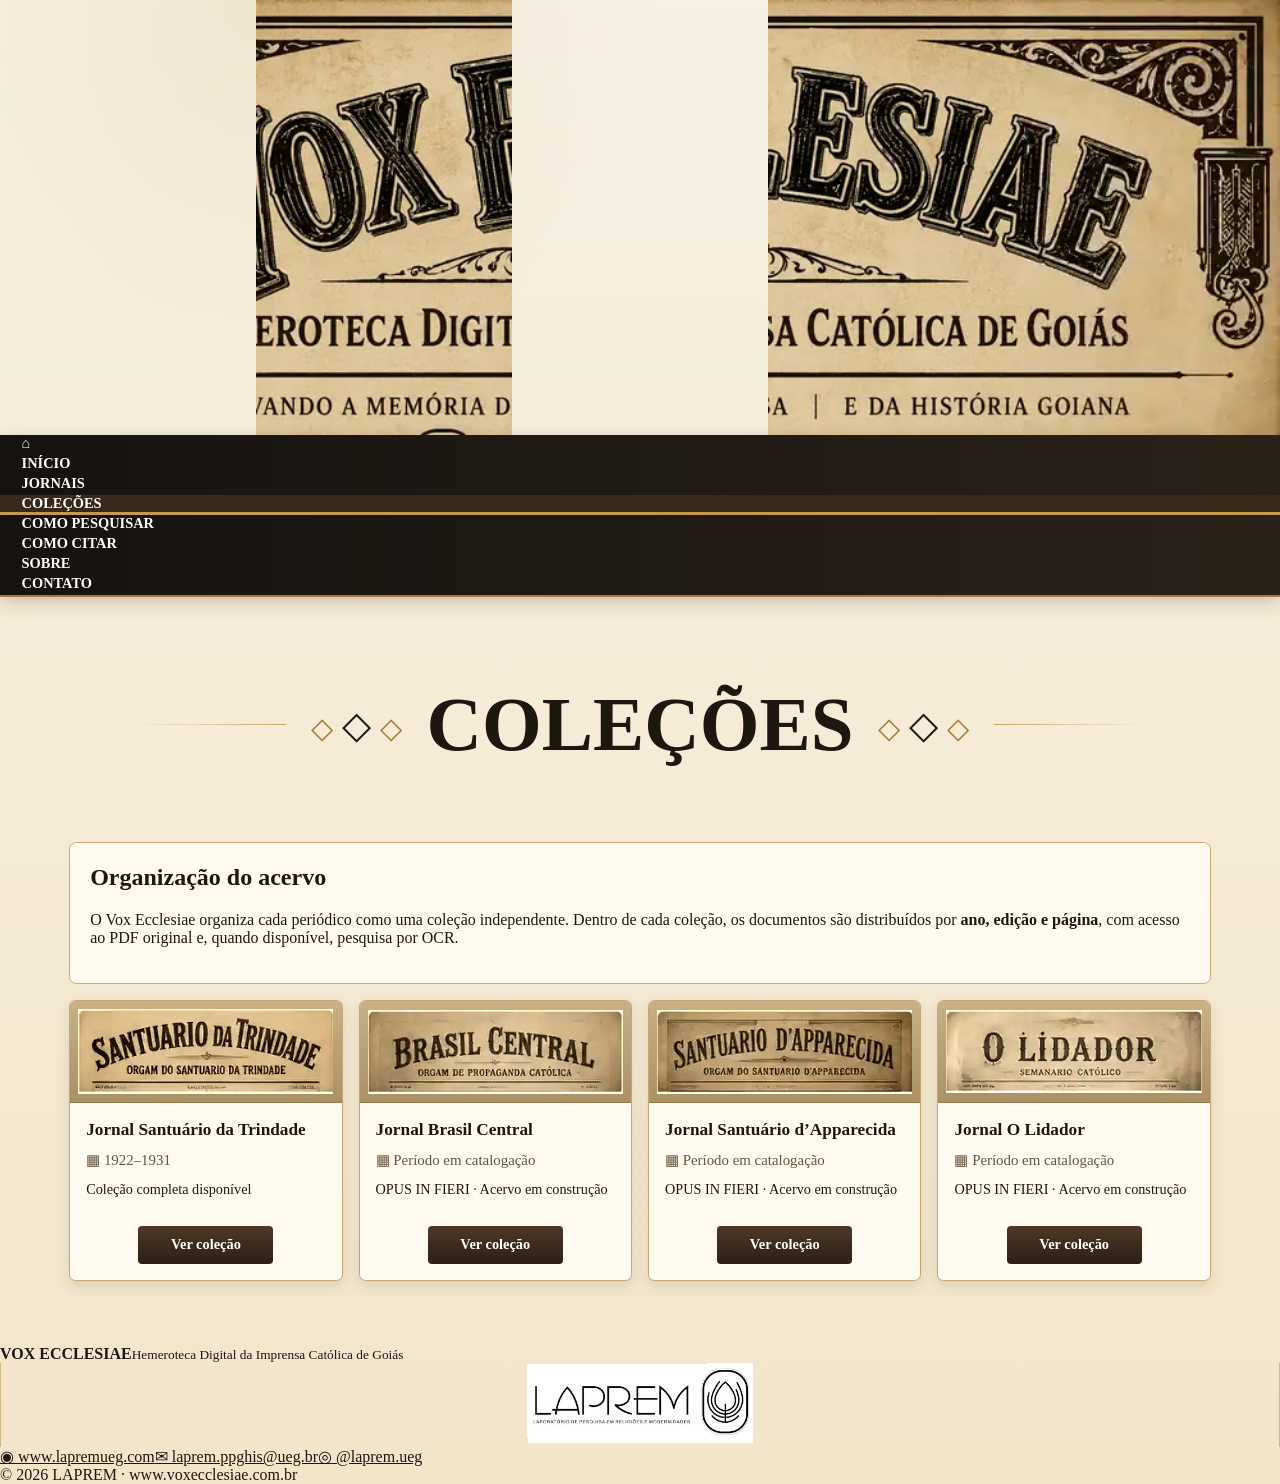
==== colecoes.html @ 2f876b6b "Publica versão inicial do Vox Ecclesiae" ====
<!doctype html><html lang="pt-BR"><head><meta charset="utf-8"><meta name="viewport" content="width=device-width,initial-scale=1"><title>Coleções — Vox Ecclesiae</title><link rel="stylesheet" href="assets/style.css"></head><body>
<header class="site-banner"><div class="banner-slices"><img src="assets/banner_vox_1.webp" alt="Vox Ecclesiae"><img src="assets/banner_vox_2.webp" alt=""><img src="assets/banner_vox_3.webp" alt=""><img src="assets/banner_vox_4.webp" alt=""><img src="assets/banner_vox_5.webp" alt=""></div></header><nav class="topnav"><a class="home-link" href="index.html">⌂</a><a href="index.html">Início</a><a href="jornais.html">Jornais</a><a href="colecoes.html">Coleções</a><a href="como-pesquisar.html">Como pesquisar</a><a href="como-citar.html">Como citar</a><a href="sobre.html">Sobre</a><a href="contato.html">Contato</a></nav>
<main class="page-shell"><div class="section-title"><span class="orn">◇</span><h1>Coleções</h1><span class="orn">◇</span></div><div class="panel"><h2>Organização do acervo</h2><p>O Vox Ecclesiae organiza cada periódico como uma coleção independente. Dentro de cada coleção, os documentos são distribuídos por <strong>ano, edição e página</strong>, com acesso ao PDF original e, quando disponível, pesquisa por OCR.</p></div><div id="newspaperGrid" class="newspaper-grid"></div></main>
<footer><div class="footer-inner"><div class="footer-title"><strong>VOX ECCLESIAE</strong><small>Hemeroteca Digital da Imprensa Católica de Goiás</small></div><div class="footer-logo"><img src="assets/laprem/laprem-logo-horizontal.webp" alt="LAPREM"></div><div class="footer-contacts"><a href="https://www.lapremueg.com/">◉ www.lapremueg.com</a><a href="mailto:laprem.ppghis@ueg.br">✉ laprem.ppghis@ueg.br</a><a href="https://www.instagram.com/laprem.ueg/">◎ @laprem.ueg</a></div><div class="footer-copy">© 2026 LAPREM · www.voxecclesiae.com.br</div></div></footer><script src="assets/app.js"></script></body></html>
---- assets/style.css ----
:root{
  --paper:#f6eddb;
  --paper2:#ead8b7;
  --ink:#1e1710;
  --brown:#2a2016;
  --brown2:#44301d;
  --gold:#a87b35;
  --line:#c7a66c;
  --soft:#fffaf0;
  --green:#50613f;
}
*{box-sizing:border-box}
html{scroll-behavior:smooth}
body{
  margin:0;
  color:var(--ink);
  font-family:Georgia,'Times New Roman',serif;
  background:
   radial-gradient(circle at 20% 0%,rgba(182,143,78,.12),transparent 25rem),
   linear-gradient(#f8f1e3,#f3e5ca);
  min-height:100vh;
}
a{color:inherit}
img{max-width:100%}
.banner{width:100%;background:#d4bd91;line-height:0;overflow:hidden}
.banner img{display:block;width:100%;height:auto;object-fit:contain}
.banner-slices,.jst-banner-slices{display:flex;width:100%;line-height:0;overflow:hidden}
.banner-slices img{display:block;width:20%;height:auto;flex:0 0 20%}
.jst-banner-slices{border:1px solid #b58b50;background:#d8c29b}
.jst-banner-slices img{display:block;width:33.333333%;height:auto;flex:0 0 33.333333%}
.topnav{background:linear-gradient(90deg,#16130f,#2a2119);color:#fff;border-bottom:2px solid var(--gold);box-shadow:0 5px 18px #0003;position:relative;z-index:5}
.nav-inner{max-width:1180px;margin:auto;display:flex;align-items:stretch;justify-content:center;min-height:58px}
.topnav a{display:flex;align-items:center;padding:0 1.35rem;text-decoration:none;font-weight:700;text-transform:uppercase;font-size:.9rem;border-bottom:3px solid transparent}
.topnav a:hover,.topnav a.active{background:#38291b;border-bottom-color:#c69a4d}
.home-icon{font-size:1.1rem}
main{max-width:1180px;margin:auto;padding:2rem 1.2rem 4rem}
.section-title{display:flex;align-items:center;justify-content:center;gap:1rem;margin:0 auto 1.35rem;text-align:center;font-size:clamp(1.7rem,3vw,2.6rem);text-transform:uppercase}
.section-title::before,.section-title::after{content:'';height:1px;background:linear-gradient(90deg,transparent,var(--line));width:min(16vw,150px)}
.section-title::after{background:linear-gradient(90deg,var(--line),transparent)}
.section-title span::before,.section-title span::after{content:'◇';color:var(--gold);font-size:.75em;padding:0 .55rem}
.search-section{padding-top:.3rem}
.search-box{max-width:780px;margin:auto}
.search-row{display:flex;box-shadow:0 7px 20px #755b3822;border-radius:.42rem;overflow:hidden}
.search-row input{flex:1;border:1px solid #b68e55;border-right:0;background:#fffdf8;padding:1rem 1.15rem;font:1.05rem Georgia,serif;min-width:0}
.search-row button,.collection-button,.small-btn,.action{border:0;background:linear-gradient(#4d3925,#2c1f13);color:#fff;padding:0 1.35rem;font-weight:700;font-family:Georgia,serif;text-decoration:none;cursor:pointer;display:inline-flex;align-items:center;justify-content:center;border-radius:.25rem}
.search-row button{border-radius:0;font-size:1rem}
.search-row button:hover,.collection-button:hover,.small-btn:hover,.action:hover{filter:brightness(1.18)}
.search-filters{margin-top:.85rem;border:1px solid #c9a46b;background:#fff9ed;border-radius:.45rem;padding:.8rem;display:grid;grid-template-columns:1fr 1fr;gap:.7rem}
.search-filters select{width:100%;padding:.75rem;border:1px solid #c39b62;border-radius:.3rem;background:#fffaf1;font:1rem Georgia,serif;color:var(--ink)}
#searchStatus{text-align:center;margin:1rem 0;color:#67533c;font-style:italic}
.search-results{max-width:900px;margin:1rem auto 2rem;display:grid;gap:.75rem}
.result{background:#fffaf0;border:1px solid #d1b17d;border-radius:.5rem;padding:1rem 1.1rem;box-shadow:0 4px 12px #60481e12}
.result h3{margin:.1rem 0 .4rem;font-size:1.17rem}
.result-meta{color:#7a6245;font-size:.92rem;margin-bottom:.55rem}
.snippet{line-height:1.55;border-left:3px solid #b88d4c;padding-left:.8rem;margin:.7rem 0}
.result-actions{display:flex;gap:.5rem;flex-wrap:wrap}
.small-btn{padding:.6rem .85rem;font-size:.88rem}.small-btn.alt{background:#765734}
.hidden{display:none!important}
.paper-list{padding-top:.7rem}
.newspaper-grid{display:grid;grid-template-columns:repeat(4,1fr);gap:1rem}
.newspaper-card{border:1px solid #c8a66f;border-radius:.4rem;background:#fffaf0;overflow:hidden;box-shadow:0 5px 13px #4d371722;display:flex;flex-direction:column}
.masthead-wrap{height:102px;display:flex;align-items:center;justify-content:center;background:linear-gradient(#c8b186,#a99165);border-bottom:1px solid #9b794a;padding:.5rem}
.masthead-wrap img{max-height:100%;width:100%;object-fit:contain;filter:sepia(.32) contrast(1.15)}
.newspaper-card .body{padding:1rem;display:flex;flex-direction:column;flex:1}
.newspaper-card h3{font-size:1.08rem;margin:.05rem 0 .7rem}
.card-meta{color:#66533d;margin-bottom:.75rem;font-size:.93rem}
.card-status{font-size:.89rem;min-height:2.2em;margin-bottom:.85rem}
.collection-button{align-self:center;padding:.65rem 1.15rem;margin-top:auto;min-width:135px;font-size:.9rem}
.footer{border-top:2px solid #5d452a;background:#f0dfc1;padding:1.5rem 1rem .65rem}
.footer-grid{max-width:1180px;margin:auto;display:grid;grid-template-columns:1.25fr .75fr 1.05fr;align-items:center;gap:1.5rem}
.footer strong{display:block}.footer p{margin:.28rem 0}.footer-logo{text-align:center;border-left:1px solid #d0b785;border-right:1px solid #d0b785;padding:0 1.4rem}.footer-logo img{max-height:80px;object-fit:contain}.footer-contact a{display:block;text-decoration:none;margin:.48rem 0}.copyright{max-width:1180px;margin:1rem auto 0;border-top:1px solid #c3a46f;padding-top:.75rem;text-align:center;color:#765f42;font-size:.86rem}
.content-page{max-width:1020px}.content-page h1{font-size:clamp(2rem,5vw,3.2rem);margin:.2rem 0 1rem}.lead{font-size:1.12rem;line-height:1.65;color:#493b2c}.panel{background:#fffaf0;border:1px solid #cba875;border-radius:.45rem;padding:1.25rem;margin:1rem 0}.panel h2{margin-top:.1rem}.panel li{margin:.45rem 0;line-height:1.55}.quote{border-left:5px solid #a47b3d;padding:1rem 1.2rem;background:#eee0c8;font-size:1.04rem;line-height:1.6}
.breadcrumbs{font-size:.88rem;color:#806843;margin-bottom:1rem}.breadcrumbs a{text-decoration:none}.breadcrumbs a:hover{text-decoration:underline}
.collection-hero{display:grid;grid-template-columns:1.2fr .8fr;gap:1.2rem;align-items:center;background:#fffaf0;border:1px solid #caa56c;border-radius:.5rem;padding:1.2rem;margin-bottom:1.5rem}.collection-hero h1{margin:.2rem 0;font-size:clamp(2rem,5vw,3.2rem)}.collection-hero .period{font-size:1.65rem;font-weight:700;margin:.6rem 0}.collection-hero img{width:100%;max-height:255px;object-fit:contain;background:#d8c29b;border:1px solid #b58b50}.collection-hero .badge{display:inline-block;border:1px solid #89966c;background:#e8ecd9;color:#435137;border-radius:99px;padding:.25rem .65rem;font-weight:700;font-size:.88rem}
.year-grid{display:grid;grid-template-columns:repeat(5,1fr);gap:.75rem;margin:1rem 0}.year-card{background:#fffaf0;border:1px solid #c9a66f;border-radius:.4rem;padding:1rem;text-align:center}.year-card strong{font-size:1.5rem;display:block}.year-card a{display:inline-block;margin-top:.6rem;text-decoration:none;background:#382718;color:#fff;padding:.55rem .85rem;border-radius:.3rem}.year-card a:hover{background:#604225}
.construction{text-align:center;padding:3rem 1rem;background:#fffaf0;border:1px solid #c9a66f;border-radius:.55rem}.construction .latin{font-size:clamp(2.3rem,7vw,4.6rem);letter-spacing:.08em;font-weight:700;margin:.5rem 0;color:#342415}.construction .portuguese{font-style:italic;color:#786146;font-size:1.1rem}
.contact-list{display:grid;gap:.8rem}.contact-item{border:1px solid #c9a66f;background:#fffaf0;border-radius:.4rem;padding:1rem}.contact-item a{text-decoration:none;font-weight:700}
.callout{background:#efe1c8;border:1px solid #c9a66f;border-radius:.45rem;padding:1rem;line-height:1.55}
/* Ano JST integrado */
.year-page{max-width:1180px}.year-head{background:#fff8ea;border:1px solid #c7a268;border-radius:.5rem;padding:1.3rem;margin-bottom:1rem}.year-head h1{margin:.1rem 0 .35rem;font-size:clamp(2rem,5vw,3.25rem)}.year-stats{display:flex;gap:.75rem;flex-wrap:wrap;margin-top:.9rem}.year-stats div{border:1px solid #ccb080;background:#f1e3c9;border-radius:.4rem;padding:.55rem .85rem;min-width:125px}.year-stats strong{font-size:1.25rem;display:block}.year-stats span{font-size:.8rem;color:#6f593d}.edition-grid-vox{display:grid;grid-template-columns:repeat(auto-fit,minmax(245px,1fr));gap:.8rem}.edition-card-vox{background:#fffaf0;border:1px solid #ccb07b;border-radius:.45rem;overflow:hidden;box-shadow:0 4px 12px #5c421b15}.edition-card-head{padding:1rem}.edition-card-head h2{font-size:1.28rem;margin:.4rem 0}.edition-card-head p{color:#765f42;margin:.25rem 0}.edition-badge{display:inline-block;background:#e6d2ad;color:#513b20;border-radius:99px;padding:.17rem .5rem;font-size:.76rem;font-weight:700}.edition-card-actions{display:flex;gap:.45rem;flex-wrap:wrap;padding:0 1rem 1rem}.action{padding:.58rem .8rem;font-size:.84rem}.action.alt{background:#745335}
.reader-dialog{width:min(96vw,1050px);height:90vh;border:0;border-radius:.5rem;padding:0;background:#fff}.reader-dialog::backdrop{background:#000c}.reader-head{height:55px;display:flex;align-items:center;justify-content:space-between;background:#261b12;color:#fff;padding:0 .8rem}.reader-head button{background:#eee2cc;border:0;border-radius:.3rem;padding:.5rem .7rem;cursor:pointer}.reader-tabs{height:52px;display:flex;align-items:center;gap:.5rem;padding:.5rem .75rem;background:#efe3ce;border-bottom:1px solid #ccb386}.reader-tab,.reader-copy{border:1px solid #af8950;background:#fff8ec;color:#3b2b1a;border-radius:.3rem;padding:.5rem .75rem;font-weight:700;cursor:pointer}.reader-tab.active{background:#3c2b1b;color:#fff}.reader-copy{margin-left:auto}.reader-pane{height:calc(100% - 107px);overflow:auto;background:#1e1e1e}.reader-pane iframe{width:100%;height:100%;border:0}.ocr-text{background:#f9f3e7;min-height:100%;padding:1rem}.ocr-page{max-width:850px;margin:0 auto .8rem;background:#fff;border:1px solid #d7c19e;border-radius:.4rem;padding:1rem}.ocr-page h3{margin:.1rem 0 .7rem;color:#4e351e}.ocr-page div{white-space:pre-wrap;font:16px/1.6 Georgia,serif}
@media(max-width:900px){.newspaper-grid{grid-template-columns:repeat(2,1fr)}.year-grid{grid-template-columns:repeat(3,1fr)}.footer-grid{grid-template-columns:1fr}.footer-logo{border:0;border-top:1px solid #d0b785;border-bottom:1px solid #d0b785;padding:1rem}.collection-hero{grid-template-columns:1fr}.nav-inner{justify-content:flex-start;overflow-x:auto}.topnav a{white-space:nowrap;padding:0 1rem}}
@media(max-width:600px){main{padding:1.2rem .75rem 3rem}.search-row{display:grid}.search-row input{border-right:1px solid #b68e55}.search-row button{padding:.85rem}.search-filters{grid-template-columns:1fr}.newspaper-grid{grid-template-columns:1fr}.year-grid{grid-template-columns:repeat(2,1fr)}.section-title{gap:.4rem}.section-title::before,.section-title::after{width:30px}.footer{padding-left:.75rem;padding-right:.75rem}.reader-dialog{width:100vw;height:100vh;max-height:none;border-radius:0}.reader-copy{font-size:.76rem;padding:.45rem}.collection-hero{padding:.8rem}}
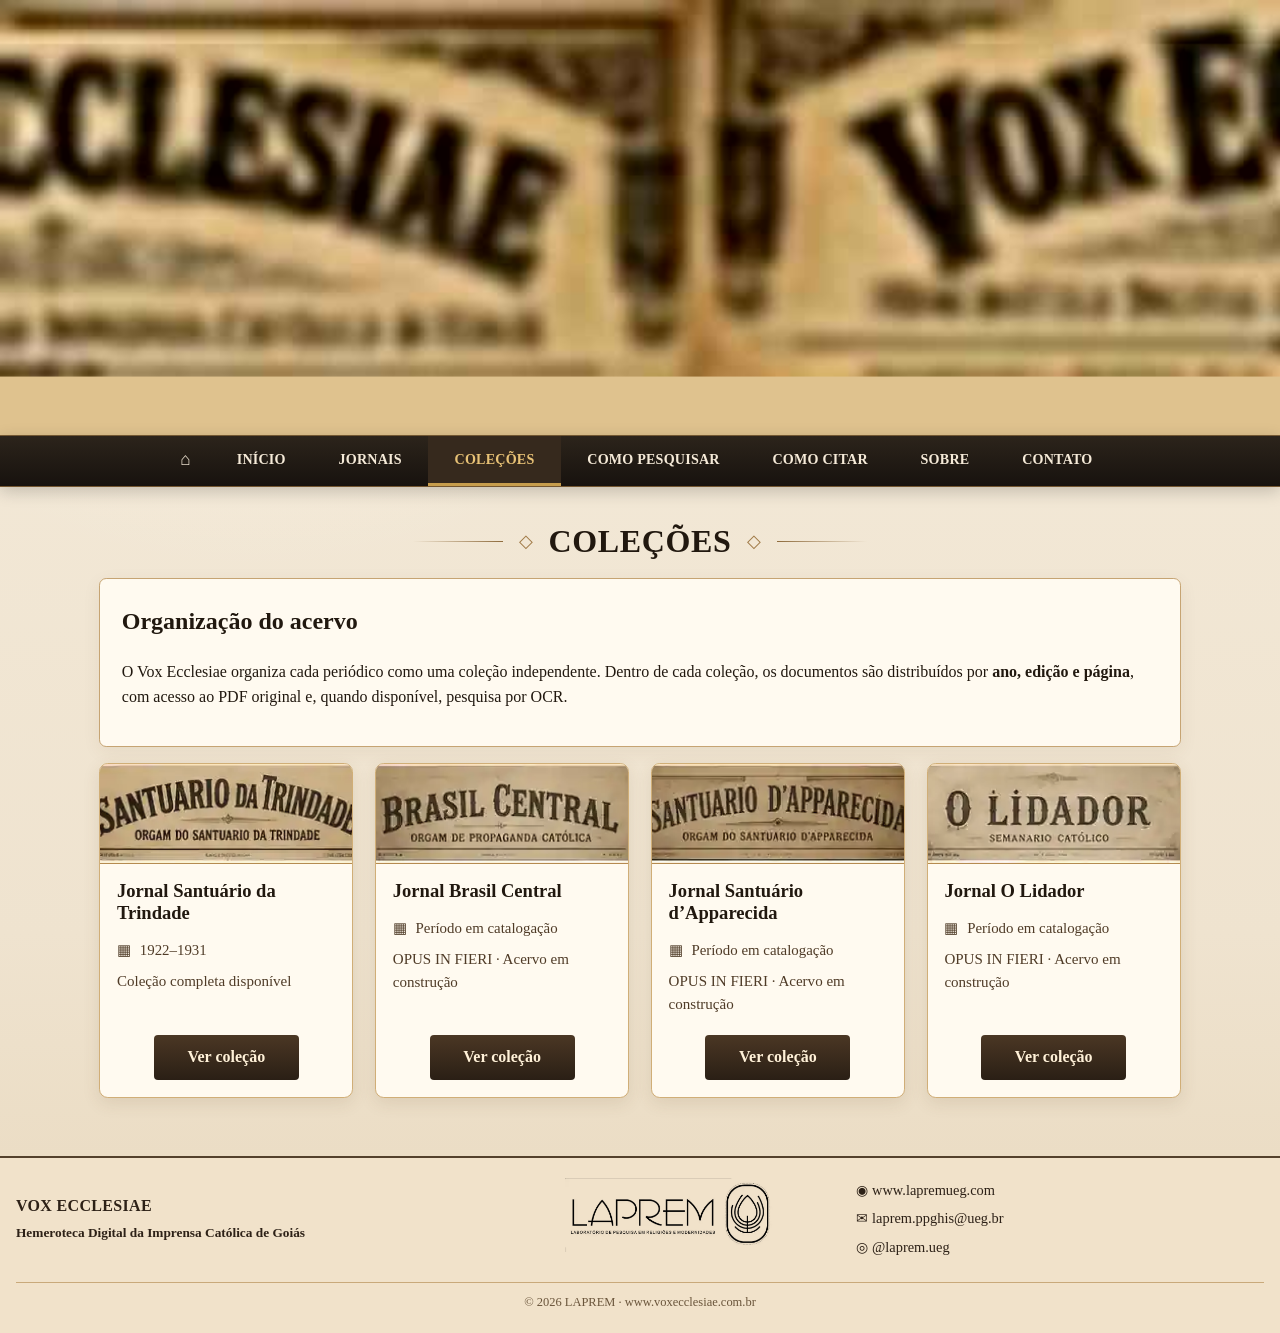
==== commit 99b9f129: "Use single Vox banner on Colecoes page" ====
--- a/colecoes.html
+++ b/colecoes.html
@@ -1,4 +1,4 @@
 <!doctype html><html lang="pt-BR"><head><meta charset="utf-8"><meta name="viewport" content="width=device-width,initial-scale=1"><title>Coleções — Vox Ecclesiae</title><link rel="stylesheet" href="assets/style.css"></head><body>
-<header class="site-banner"><div class="banner-slices"><img src="assets/banner_vox_1.webp" alt="Vox Ecclesiae"><img src="assets/banner_vox_2.webp" alt=""><img src="assets/banner_vox_3.webp" alt=""><img src="assets/banner_vox_4.webp" alt=""><img src="assets/banner_vox_5.webp" alt=""></div></header><nav class="topnav"><a class="home-link" href="index.html">⌂</a><a href="index.html">Início</a><a href="jornais.html">Jornais</a><a href="colecoes.html">Coleções</a><a href="como-pesquisar.html">Como pesquisar</a><a href="como-citar.html">Como citar</a><a href="sobre.html">Sobre</a><a href="contato.html">Contato</a></nav>
+<header class="site-banner"><img src="assets/banner_vox_ecclesiae.jpg" alt="Vox Ecclesiae — Hemeroteca Digital da Imprensa Católica de Goiás"></header><nav class="topnav"><a class="home-link" href="index.html">⌂</a><a href="index.html">Início</a><a href="jornais.html">Jornais</a><a href="colecoes.html">Coleções</a><a href="como-pesquisar.html">Como pesquisar</a><a href="como-citar.html">Como citar</a><a href="sobre.html">Sobre</a><a href="contato.html">Contato</a></nav>
 <main class="page-shell"><div class="section-title"><span class="orn">◇</span><h1>Coleções</h1><span class="orn">◇</span></div><div class="panel"><h2>Organização do acervo</h2><p>O Vox Ecclesiae organiza cada periódico como uma coleção independente. Dentro de cada coleção, os documentos são distribuídos por <strong>ano, edição e página</strong>, com acesso ao PDF original e, quando disponível, pesquisa por OCR.</p></div><div id="newspaperGrid" class="newspaper-grid"></div></main>
 <footer><div class="footer-inner"><div class="footer-title"><strong>VOX ECCLESIAE</strong><small>Hemeroteca Digital da Imprensa Católica de Goiás</small></div><div class="footer-logo"><img src="assets/laprem/laprem-logo-horizontal.webp" alt="LAPREM"></div><div class="footer-contacts"><a href="https://www.lapremueg.com/">◉ www.lapremueg.com</a><a href="mailto:laprem.ppghis@ueg.br">✉ laprem.ppghis@ueg.br</a><a href="https://www.instagram.com/laprem.ueg/">◎ @laprem.ueg</a></div><div class="footer-copy">© 2026 LAPREM · www.voxecclesiae.com.br</div></div></footer><script src="assets/app.js"></script></body></html>
--- a/assets/style.css
+++ b/assets/style.css
@@ -1,83 +1,3 @@
-:root{
-  --paper:#f6eddb;
-  --paper2:#ead8b7;
-  --ink:#1e1710;
-  --brown:#2a2016;
-  --brown2:#44301d;
-  --gold:#a87b35;
-  --line:#c7a66c;
-  --soft:#fffaf0;
-  --green:#50613f;
-}
-*{box-sizing:border-box}
-html{scroll-behavior:smooth}
-body{
-  margin:0;
-  color:var(--ink);
-  font-family:Georgia,'Times New Roman',serif;
-  background:
-   radial-gradient(circle at 20% 0%,rgba(182,143,78,.12),transparent 25rem),
-   linear-gradient(#f8f1e3,#f3e5ca);
-  min-height:100vh;
-}
-a{color:inherit}
-img{max-width:100%}
-.banner{width:100%;background:#d4bd91;line-height:0;overflow:hidden}
-.banner img{display:block;width:100%;height:auto;object-fit:contain}
-.banner-slices,.jst-banner-slices{display:flex;width:100%;line-height:0;overflow:hidden}
-.banner-slices img{display:block;width:20%;height:auto;flex:0 0 20%}
-.jst-banner-slices{border:1px solid #b58b50;background:#d8c29b}
-.jst-banner-slices img{display:block;width:33.333333%;height:auto;flex:0 0 33.333333%}
-.topnav{background:linear-gradient(90deg,#16130f,#2a2119);color:#fff;border-bottom:2px solid var(--gold);box-shadow:0 5px 18px #0003;position:relative;z-index:5}
-.nav-inner{max-width:1180px;margin:auto;display:flex;align-items:stretch;justify-content:center;min-height:58px}
-.topnav a{display:flex;align-items:center;padding:0 1.35rem;text-decoration:none;font-weight:700;text-transform:uppercase;font-size:.9rem;border-bottom:3px solid transparent}
-.topnav a:hover,.topnav a.active{background:#38291b;border-bottom-color:#c69a4d}
-.home-icon{font-size:1.1rem}
-main{max-width:1180px;margin:auto;padding:2rem 1.2rem 4rem}
-.section-title{display:flex;align-items:center;justify-content:center;gap:1rem;margin:0 auto 1.35rem;text-align:center;font-size:clamp(1.7rem,3vw,2.6rem);text-transform:uppercase}
-.section-title::before,.section-title::after{content:'';height:1px;background:linear-gradient(90deg,transparent,var(--line));width:min(16vw,150px)}
-.section-title::after{background:linear-gradient(90deg,var(--line),transparent)}
-.section-title span::before,.section-title span::after{content:'◇';color:var(--gold);font-size:.75em;padding:0 .55rem}
-.search-section{padding-top:.3rem}
-.search-box{max-width:780px;margin:auto}
-.search-row{display:flex;box-shadow:0 7px 20px #755b3822;border-radius:.42rem;overflow:hidden}
-.search-row input{flex:1;border:1px solid #b68e55;border-right:0;background:#fffdf8;padding:1rem 1.15rem;font:1.05rem Georgia,serif;min-width:0}
-.search-row button,.collection-button,.small-btn,.action{border:0;background:linear-gradient(#4d3925,#2c1f13);color:#fff;padding:0 1.35rem;font-weight:700;font-family:Georgia,serif;text-decoration:none;cursor:pointer;display:inline-flex;align-items:center;justify-content:center;border-radius:.25rem}
-.search-row button{border-radius:0;font-size:1rem}
-.search-row button:hover,.collection-button:hover,.small-btn:hover,.action:hover{filter:brightness(1.18)}
-.search-filters{margin-top:.85rem;border:1px solid #c9a46b;background:#fff9ed;border-radius:.45rem;padding:.8rem;display:grid;grid-template-columns:1fr 1fr;gap:.7rem}
-.search-filters select{width:100%;padding:.75rem;border:1px solid #c39b62;border-radius:.3rem;background:#fffaf1;font:1rem Georgia,serif;color:var(--ink)}
-#searchStatus{text-align:center;margin:1rem 0;color:#67533c;font-style:italic}
-.search-results{max-width:900px;margin:1rem auto 2rem;display:grid;gap:.75rem}
-.result{background:#fffaf0;border:1px solid #d1b17d;border-radius:.5rem;padding:1rem 1.1rem;box-shadow:0 4px 12px #60481e12}
-.result h3{margin:.1rem 0 .4rem;font-size:1.17rem}
-.result-meta{color:#7a6245;font-size:.92rem;margin-bottom:.55rem}
-.snippet{line-height:1.55;border-left:3px solid #b88d4c;padding-left:.8rem;margin:.7rem 0}
-.result-actions{display:flex;gap:.5rem;flex-wrap:wrap}
-.small-btn{padding:.6rem .85rem;font-size:.88rem}.small-btn.alt{background:#765734}
-.hidden{display:none!important}
-.paper-list{padding-top:.7rem}
-.newspaper-grid{display:grid;grid-template-columns:repeat(4,1fr);gap:1rem}
-.newspaper-card{border:1px solid #c8a66f;border-radius:.4rem;background:#fffaf0;overflow:hidden;box-shadow:0 5px 13px #4d371722;display:flex;flex-direction:column}
-.masthead-wrap{height:102px;display:flex;align-items:center;justify-content:center;background:linear-gradient(#c8b186,#a99165);border-bottom:1px solid #9b794a;padding:.5rem}
-.masthead-wrap img{max-height:100%;width:100%;object-fit:contain;filter:sepia(.32) contrast(1.15)}
-.newspaper-card .body{padding:1rem;display:flex;flex-direction:column;flex:1}
-.newspaper-card h3{font-size:1.08rem;margin:.05rem 0 .7rem}
-.card-meta{color:#66533d;margin-bottom:.75rem;font-size:.93rem}
-.card-status{font-size:.89rem;min-height:2.2em;margin-bottom:.85rem}
-.collection-button{align-self:center;padding:.65rem 1.15rem;margin-top:auto;min-width:135px;font-size:.9rem}
-.footer{border-top:2px solid #5d452a;background:#f0dfc1;padding:1.5rem 1rem .65rem}
-.footer-grid{max-width:1180px;margin:auto;display:grid;grid-template-columns:1.25fr .75fr 1.05fr;align-items:center;gap:1.5rem}
-.footer strong{display:block}.footer p{margin:.28rem 0}.footer-logo{text-align:center;border-left:1px solid #d0b785;border-right:1px solid #d0b785;padding:0 1.4rem}.footer-logo img{max-height:80px;object-fit:contain}.footer-contact a{display:block;text-decoration:none;margin:.48rem 0}.copyright{max-width:1180px;margin:1rem auto 0;border-top:1px solid #c3a46f;padding-top:.75rem;text-align:center;color:#765f42;font-size:.86rem}
-.content-page{max-width:1020px}.content-page h1{font-size:clamp(2rem,5vw,3.2rem);margin:.2rem 0 1rem}.lead{font-size:1.12rem;line-height:1.65;color:#493b2c}.panel{background:#fffaf0;border:1px solid #cba875;border-radius:.45rem;padding:1.25rem;margin:1rem 0}.panel h2{margin-top:.1rem}.panel li{margin:.45rem 0;line-height:1.55}.quote{border-left:5px solid #a47b3d;padding:1rem 1.2rem;background:#eee0c8;font-size:1.04rem;line-height:1.6}
-.breadcrumbs{font-size:.88rem;color:#806843;margin-bottom:1rem}.breadcrumbs a{text-decoration:none}.breadcrumbs a:hover{text-decoration:underline}
-.collection-hero{display:grid;grid-template-columns:1.2fr .8fr;gap:1.2rem;align-items:center;background:#fffaf0;border:1px solid #caa56c;border-radius:.5rem;padding:1.2rem;margin-bottom:1.5rem}.collection-hero h1{margin:.2rem 0;font-size:clamp(2rem,5vw,3.2rem)}.collection-hero .period{font-size:1.65rem;font-weight:700;margin:.6rem 0}.collection-hero img{width:100%;max-height:255px;object-fit:contain;background:#d8c29b;border:1px solid #b58b50}.collection-hero .badge{display:inline-block;border:1px solid #89966c;background:#e8ecd9;color:#435137;border-radius:99px;padding:.25rem .65rem;font-weight:700;font-size:.88rem}
-.year-grid{display:grid;grid-template-columns:repeat(5,1fr);gap:.75rem;margin:1rem 0}.year-card{background:#fffaf0;border:1px solid #c9a66f;border-radius:.4rem;padding:1rem;text-align:center}.year-card strong{font-size:1.5rem;display:block}.year-card a{display:inline-block;margin-top:.6rem;text-decoration:none;background:#382718;color:#fff;padding:.55rem .85rem;border-radius:.3rem}.year-card a:hover{background:#604225}
-.construction{text-align:center;padding:3rem 1rem;background:#fffaf0;border:1px solid #c9a66f;border-radius:.55rem}.construction .latin{font-size:clamp(2.3rem,7vw,4.6rem);letter-spacing:.08em;font-weight:700;margin:.5rem 0;color:#342415}.construction .portuguese{font-style:italic;color:#786146;font-size:1.1rem}
-.contact-list{display:grid;gap:.8rem}.contact-item{border:1px solid #c9a66f;background:#fffaf0;border-radius:.4rem;padding:1rem}.contact-item a{text-decoration:none;font-weight:700}
-.callout{background:#efe1c8;border:1px solid #c9a66f;border-radius:.45rem;padding:1rem;line-height:1.55}
-/* Ano JST integrado */
-.year-page{max-width:1180px}.year-head{background:#fff8ea;border:1px solid #c7a268;border-radius:.5rem;padding:1.3rem;margin-bottom:1rem}.year-head h1{margin:.1rem 0 .35rem;font-size:clamp(2rem,5vw,3.25rem)}.year-stats{display:flex;gap:.75rem;flex-wrap:wrap;margin-top:.9rem}.year-stats div{border:1px solid #ccb080;background:#f1e3c9;border-radius:.4rem;padding:.55rem .85rem;min-width:125px}.year-stats strong{font-size:1.25rem;display:block}.year-stats span{font-size:.8rem;color:#6f593d}.edition-grid-vox{display:grid;grid-template-columns:repeat(auto-fit,minmax(245px,1fr));gap:.8rem}.edition-card-vox{background:#fffaf0;border:1px solid #ccb07b;border-radius:.45rem;overflow:hidden;box-shadow:0 4px 12px #5c421b15}.edition-card-head{padding:1rem}.edition-card-head h2{font-size:1.28rem;margin:.4rem 0}.edition-card-head p{color:#765f42;margin:.25rem 0}.edition-badge{display:inline-block;background:#e6d2ad;color:#513b20;border-radius:99px;padding:.17rem .5rem;font-size:.76rem;font-weight:700}.edition-card-actions{display:flex;gap:.45rem;flex-wrap:wrap;padding:0 1rem 1rem}.action{padding:.58rem .8rem;font-size:.84rem}.action.alt{background:#745335}
-.reader-dialog{width:min(96vw,1050px);height:90vh;border:0;border-radius:.5rem;padding:0;background:#fff}.reader-dialog::backdrop{background:#000c}.reader-head{height:55px;display:flex;align-items:center;justify-content:space-between;background:#261b12;color:#fff;padding:0 .8rem}.reader-head button{background:#eee2cc;border:0;border-radius:.3rem;padding:.5rem .7rem;cursor:pointer}.reader-tabs{height:52px;display:flex;align-items:center;gap:.5rem;padding:.5rem .75rem;background:#efe3ce;border-bottom:1px solid #ccb386}.reader-tab,.reader-copy{border:1px solid #af8950;background:#fff8ec;color:#3b2b1a;border-radius:.3rem;padding:.5rem .75rem;font-weight:700;cursor:pointer}.reader-tab.active{background:#3c2b1b;color:#fff}.reader-copy{margin-left:auto}.reader-pane{height:calc(100% - 107px);overflow:auto;background:#1e1e1e}.reader-pane iframe{width:100%;height:100%;border:0}.ocr-text{background:#f9f3e7;min-height:100%;padding:1rem}.ocr-page{max-width:850px;margin:0 auto .8rem;background:#fff;border:1px solid #d7c19e;border-radius:.4rem;padding:1rem}.ocr-page h3{margin:.1rem 0 .7rem;color:#4e351e}.ocr-page div{white-space:pre-wrap;font:16px/1.6 Georgia,serif}
-@media(max-width:900px){.newspaper-grid{grid-template-columns:repeat(2,1fr)}.year-grid{grid-template-columns:repeat(3,1fr)}.footer-grid{grid-template-columns:1fr}.footer-logo{border:0;border-top:1px solid #d0b785;border-bottom:1px solid #d0b785;padding:1rem}.collection-hero{grid-template-columns:1fr}.nav-inner{justify-content:flex-start;overflow-x:auto}.topnav a{white-space:nowrap;padding:0 1rem}}
-@media(max-width:600px){main{padding:1.2rem .75rem 3rem}.search-row{display:grid}.search-row input{border-right:1px solid #b68e55}.search-row button{padding:.85rem}.search-filters{grid-template-columns:1fr}.newspaper-grid{grid-template-columns:1fr}.year-grid{grid-template-columns:repeat(2,1fr)}.section-title{gap:.4rem}.section-title::before,.section-title::after{width:30px}.footer{padding-left:.75rem;padding-right:.75rem}.reader-dialog{width:100vw;height:100vh;max-height:none;border-radius:0}.reader-copy{font-size:.76rem;padding:.45rem}.collection-hero{padding:.8rem}}
+@import url('style-core.css');
+.site-banner{line-height:0;background:#dfc28e;border-bottom:1px solid #7a5d36;overflow:hidden}
+.site-banner img{display:block;width:100%;height:auto;max-height:none;object-fit:contain}
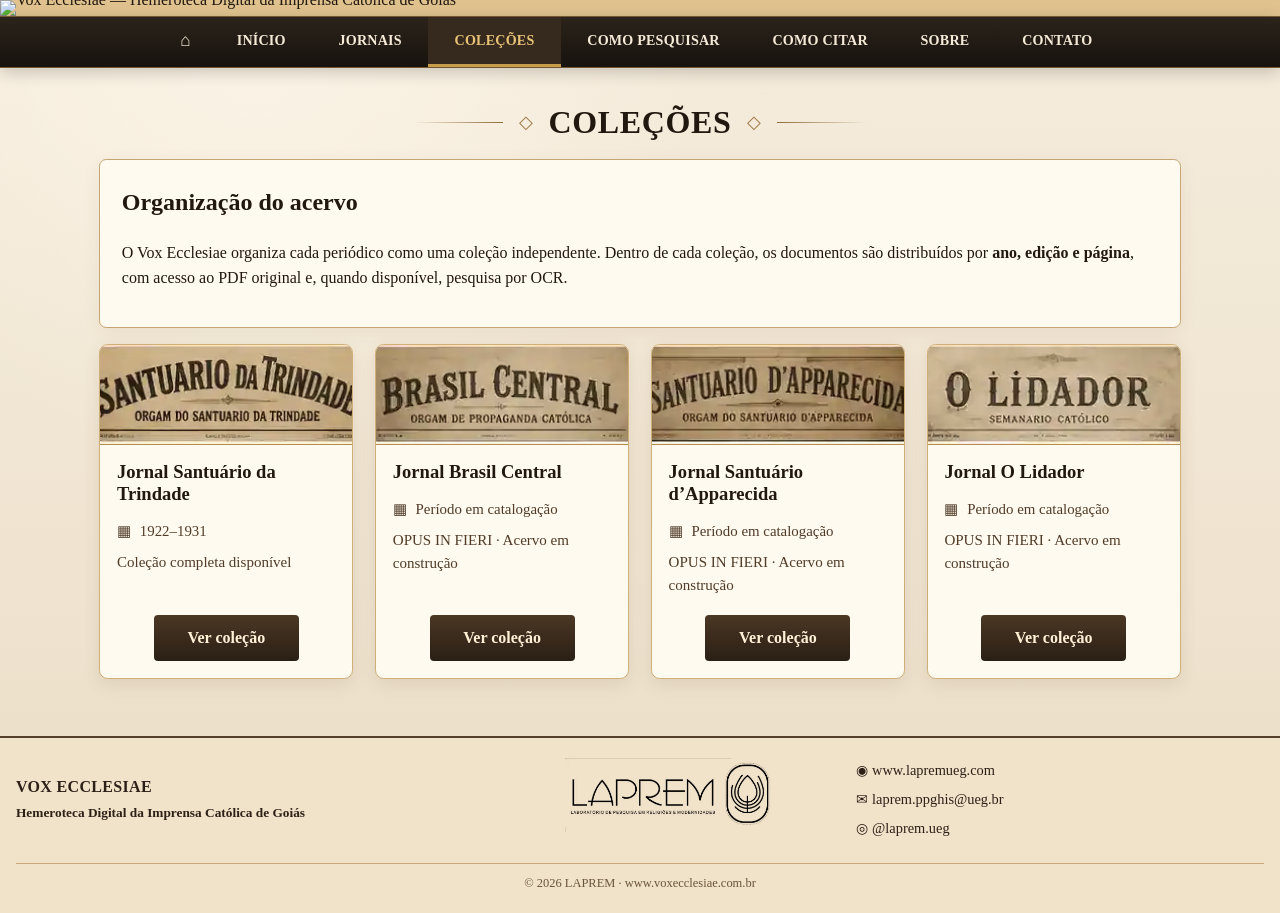
==== commit e7e6aba0: "Use single approved banner on Colecoes" ====
--- a/colecoes.html
+++ b/colecoes.html
@@ -1,4 +1,4 @@
 <!doctype html><html lang="pt-BR"><head><meta charset="utf-8"><meta name="viewport" content="width=device-width,initial-scale=1"><title>Coleções — Vox Ecclesiae</title><link rel="stylesheet" href="assets/style.css"></head><body>
-<header class="site-banner"><img src="assets/banner_vox_ecclesiae.jpg" alt="Vox Ecclesiae — Hemeroteca Digital da Imprensa Católica de Goiás"></header><nav class="topnav"><a class="home-link" href="index.html">⌂</a><a href="index.html">Início</a><a href="jornais.html">Jornais</a><a href="colecoes.html">Coleções</a><a href="como-pesquisar.html">Como pesquisar</a><a href="como-citar.html">Como citar</a><a href="sobre.html">Sobre</a><a href="contato.html">Contato</a></nav>
+<header class="site-banner"><img src="assets/banner_vox_final.svg" alt="Vox Ecclesiae — Hemeroteca Digital da Imprensa Católica de Goiás"></header><nav class="topnav"><a class="home-link" href="index.html">⌂</a><a href="index.html">Início</a><a href="jornais.html">Jornais</a><a href="colecoes.html">Coleções</a><a href="como-pesquisar.html">Como pesquisar</a><a href="como-citar.html">Como citar</a><a href="sobre.html">Sobre</a><a href="contato.html">Contato</a></nav>
 <main class="page-shell"><div class="section-title"><span class="orn">◇</span><h1>Coleções</h1><span class="orn">◇</span></div><div class="panel"><h2>Organização do acervo</h2><p>O Vox Ecclesiae organiza cada periódico como uma coleção independente. Dentro de cada coleção, os documentos são distribuídos por <strong>ano, edição e página</strong>, com acesso ao PDF original e, quando disponível, pesquisa por OCR.</p></div><div id="newspaperGrid" class="newspaper-grid"></div></main>
 <footer><div class="footer-inner"><div class="footer-title"><strong>VOX ECCLESIAE</strong><small>Hemeroteca Digital da Imprensa Católica de Goiás</small></div><div class="footer-logo"><img src="assets/laprem/laprem-logo-horizontal.webp" alt="LAPREM"></div><div class="footer-contacts"><a href="https://www.lapremueg.com/">◉ www.lapremueg.com</a><a href="mailto:laprem.ppghis@ueg.br">✉ laprem.ppghis@ueg.br</a><a href="https://www.instagram.com/laprem.ueg/">◎ @laprem.ueg</a></div><div class="footer-copy">© 2026 LAPREM · www.voxecclesiae.com.br</div></div></footer><script src="assets/app.js"></script></body></html>
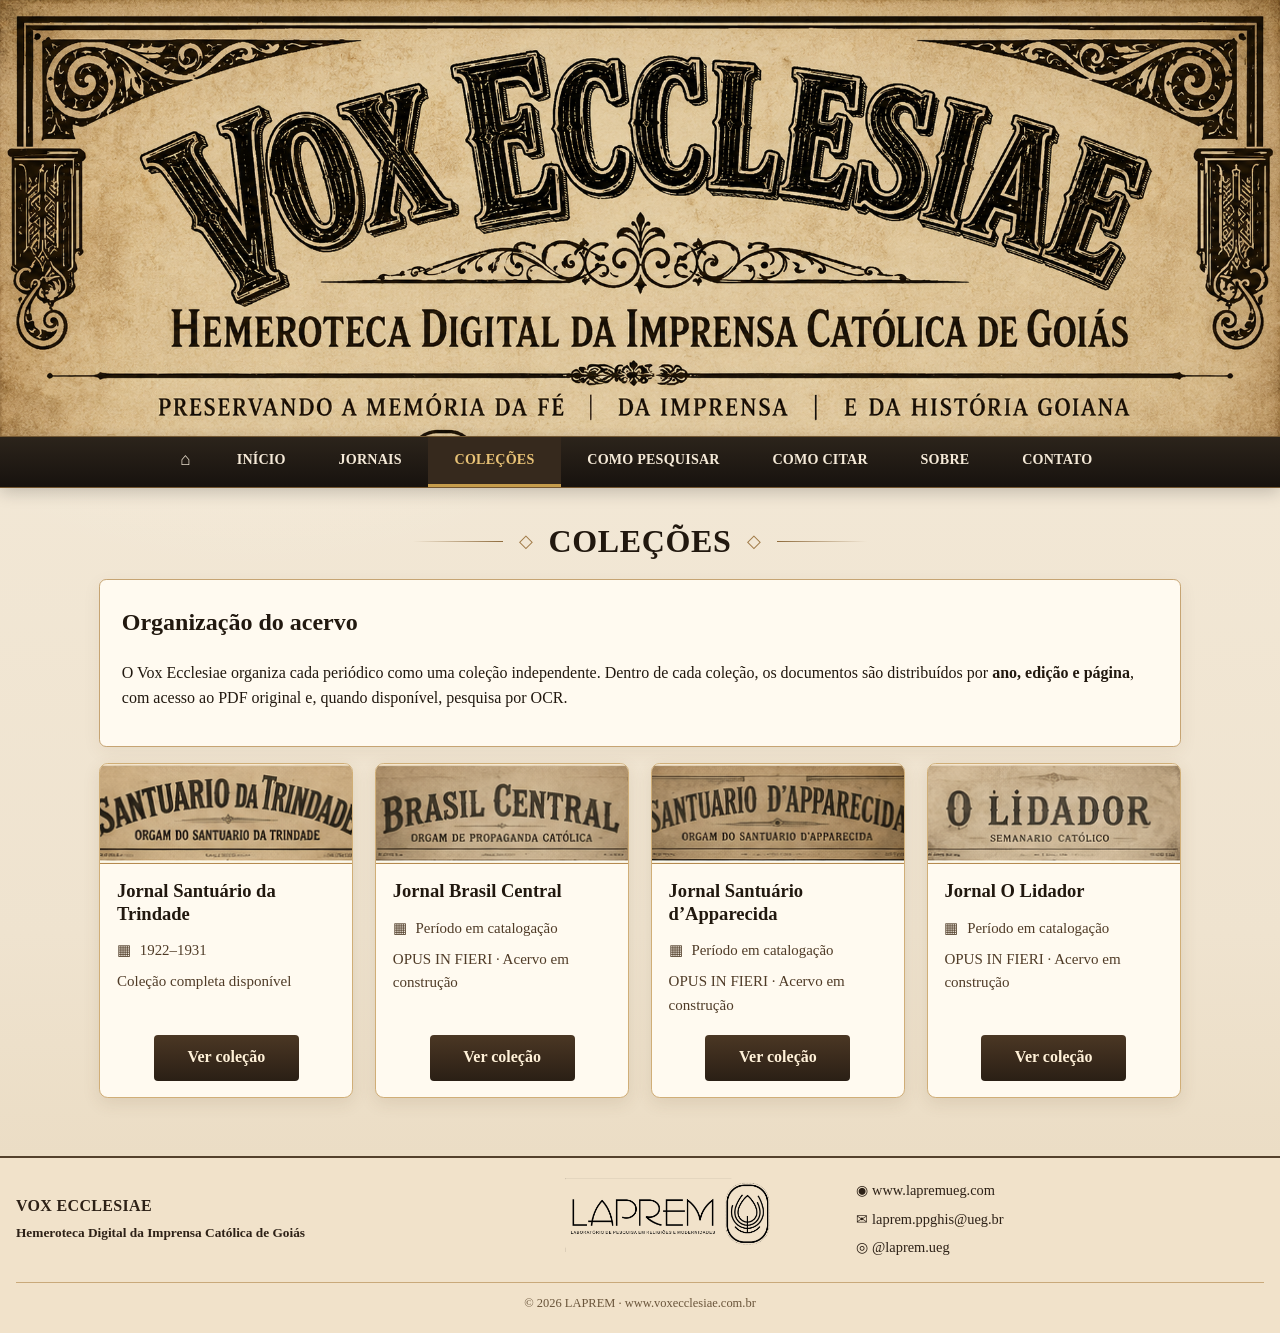
==== commit d1cd0a5e: "Add files via upload" ====
--- a/colecoes.html
+++ b/colecoes.html
@@ -1,4 +1,4 @@
 <!doctype html><html lang="pt-BR"><head><meta charset="utf-8"><meta name="viewport" content="width=device-width,initial-scale=1"><title>Coleções — Vox Ecclesiae</title><link rel="stylesheet" href="assets/style.css"></head><body>
-<header class="site-banner"><img src="assets/banner_vox_final.svg" alt="Vox Ecclesiae — Hemeroteca Digital da Imprensa Católica de Goiás"></header><nav class="topnav"><a class="home-link" href="index.html">⌂</a><a href="index.html">Início</a><a href="jornais.html">Jornais</a><a href="colecoes.html">Coleções</a><a href="como-pesquisar.html">Como pesquisar</a><a href="como-citar.html">Como citar</a><a href="sobre.html">Sobre</a><a href="contato.html">Contato</a></nav>
+<header class="site-banner"><img src="assets/banner_vox_ecclesiae.png" alt="Vox Ecclesiae"></header><nav class="topnav"><a class="home-link" href="index.html">⌂</a><a href="index.html">Início</a><a href="jornais.html">Jornais</a><a href="colecoes.html">Coleções</a><a href="como-pesquisar.html">Como pesquisar</a><a href="como-citar.html">Como citar</a><a href="sobre.html">Sobre</a><a href="contato.html">Contato</a></nav>
 <main class="page-shell"><div class="section-title"><span class="orn">◇</span><h1>Coleções</h1><span class="orn">◇</span></div><div class="panel"><h2>Organização do acervo</h2><p>O Vox Ecclesiae organiza cada periódico como uma coleção independente. Dentro de cada coleção, os documentos são distribuídos por <strong>ano, edição e página</strong>, com acesso ao PDF original e, quando disponível, pesquisa por OCR.</p></div><div id="newspaperGrid" class="newspaper-grid"></div></main>
-<footer><div class="footer-inner"><div class="footer-title"><strong>VOX ECCLESIAE</strong><small>Hemeroteca Digital da Imprensa Católica de Goiás</small></div><div class="footer-logo"><img src="assets/laprem/laprem-logo-horizontal.webp" alt="LAPREM"></div><div class="footer-contacts"><a href="https://www.lapremueg.com/">◉ www.lapremueg.com</a><a href="mailto:laprem.ppghis@ueg.br">✉ laprem.ppghis@ueg.br</a><a href="https://www.instagram.com/laprem.ueg/">◎ @laprem.ueg</a></div><div class="footer-copy">© 2026 LAPREM · www.voxecclesiae.com.br</div></div></footer><script src="assets/app.js"></script></body></html>
+<footer><div class="footer-inner"><div class="footer-title"><strong>VOX ECCLESIAE</strong><small>Hemeroteca Digital da Imprensa Católica de Goiás</small></div><div class="footer-logo"><img src="assets/laprem/laprem-logo-horizontal.png" alt="LAPREM"></div><div class="footer-contacts"><a href="https://www.lapremueg.com/">◉ www.lapremueg.com</a><a href="mailto:laprem.ppghis@ueg.br">✉ laprem.ppghis@ueg.br</a><a href="https://www.instagram.com/laprem.ueg/">◎ @laprem.ueg</a></div><div class="footer-copy">© 2026 LAPREM · www.voxecclesiae.com.br</div></div></footer><script src="assets/app.js"></script></body></html>
--- a/assets/style.css
+++ b/assets/style.css
@@ -1,3 +1,113 @@
-@import url('style-core.css');
-.site-banner{line-height:0;background:#dfc28e;border-bottom:1px solid #7a5d36;overflow:hidden}
-.site-banner img{display:block;width:100%;height:auto;max-height:none;object-fit:contain}
+:root{
+  --ink:#21180f;
+  --ink2:#342416;
+  --paper:#f4ead8;
+  --paper2:#e8d5b3;
+  --paper3:#d7b987;
+  --line:#b38e57;
+  --gold:#c8a15d;
+  --muted:#6f5b43;
+  --dark:#211a13;
+  --dark2:#342719;
+  --white:#fffaf0;
+}
+*{box-sizing:border-box}
+html{scroll-behavior:smooth}
+body{margin:0;background:
+  radial-gradient(circle at 20% 0,#fff9edaa,transparent 34%),
+  linear-gradient(180deg,#f5ecdc 0,#efe3cf 70%,#e8d8bd 100%);color:var(--ink);font:16px/1.55 Georgia,"Times New Roman",serif}
+a{color:inherit}
+button,input,select{font:inherit}
+.sr-only{position:absolute!important;width:1px;height:1px;padding:0;margin:-1px;overflow:hidden;clip:rect(0,0,0,0);white-space:nowrap;border:0}
+.hidden{display:none!important}
+
+/* Cabeçalho aprovado */
+.site-banner{line-height:0;background:#dfc28e;border-bottom:1px solid #7a5d36}
+.site-banner img{display:block;width:100%;height:auto}
+.topnav{background:linear-gradient(180deg,#2c241b,#17120e);border-bottom:1px solid #745630;display:flex;align-items:center;justify-content:center;gap:0;position:sticky;top:0;z-index:30;box-shadow:0 4px 16px #0003}
+.topnav a,.topnav button{height:50px;display:flex;align-items:center;justify-content:center;padding:0 1.65rem;border:0;background:transparent;color:#f5ead8;text-decoration:none;text-transform:uppercase;font-weight:700;font-size:.88rem;letter-spacing:.015em;cursor:pointer;border-bottom:3px solid transparent}
+.topnav a:hover,.topnav a.active,.topnav button:hover{background:#36291d;color:#e8c276;border-bottom-color:#c79d4c}
+.topnav .home-link{font-size:1.1rem;padding-inline:1.2rem}
+.topnav .search-link{font-size:1.2rem;padding-inline:1.1rem}
+
+main{max-width:1260px;margin:0 auto;padding:2.1rem 1.2rem 3.6rem}
+.section-title{display:flex;align-items:center;justify-content:center;gap:1rem;margin:.2rem 0 1.2rem;text-align:center}
+.section-title::before,.section-title::after{content:"";width:90px;height:1px;background:linear-gradient(90deg,transparent,#8f6c3d)}
+.section-title::after{background:linear-gradient(90deg,#8f6c3d,transparent)}
+.section-title h1,.section-title h2{margin:0;font:700 clamp(1.45rem,2.6vw,2rem)/1.1 Georgia,serif;text-transform:uppercase;letter-spacing:.02em}
+.section-title .orn{color:#9e7743;font-size:1.1rem}
+.lead{max-width:880px;margin:.4rem auto 1.4rem;text-align:center;color:var(--muted)}
+
+/* Busca */
+.search-zone{max-width:780px;margin:.2rem auto 1.9rem}
+.search-form{display:grid;grid-template-columns:minmax(0,1fr) 150px;border:1px solid #a7814f;border-radius:.38rem;overflow:hidden;background:#fff;box-shadow:0 5px 18px #5c432517}
+.search-form input{border:0;outline:0;padding:1rem 1.25rem;background:#fffdf8;color:var(--ink);font-size:1.04rem}
+.search-form button{border:0;background:linear-gradient(180deg,#493523,#2c2015);color:#fff5e4;font-weight:700;cursor:pointer;padding:0 1.2rem}
+.search-form button:hover{background:#21170f}
+.advanced-toggle{display:block;width:max-content;margin:.65rem auto 0;border:0;background:none;color:#4b3927;text-decoration:underline;cursor:pointer}
+.advanced-box{margin:.8rem auto 0;padding:.85rem;border:1px solid #c7aa7d;background:#f8efdf;border-radius:.35rem;display:grid;grid-template-columns:1fr 1fr;gap:.7rem}
+.advanced-box select{width:100%;padding:.65rem;border:1px solid #b99866;background:#fffaf0;border-radius:.25rem;color:#342719}
+.search-status{margin:.8rem auto 0;color:#705a3d;text-align:center;font-size:.92rem}
+.results{max-width:980px;margin:1.4rem auto 0;display:grid;gap:.8rem}
+.result{background:#fffaf0;border:1px solid #c4a474;border-radius:.38rem;padding:1rem 1.1rem;box-shadow:0 4px 14px #4b351412}
+.result h3{margin:.15rem 0 .25rem;font-size:1.18rem}.result-meta{font-size:.9rem;color:#745e43}.snippet{margin:.7rem 0;padding:.75rem .85rem;background:#f2e5ce;border-left:4px solid #a67a3f;color:#3c2e20}.result-actions{display:flex;gap:.5rem;flex-wrap:wrap}.small-btn{display:inline-block;background:#342619;color:#fff3dc;text-decoration:none;padding:.5rem .72rem;border-radius:.25rem;font-weight:700;font-size:.88rem}.small-btn.alt{background:#ead7b5;color:#3b2b1d;border:1px solid #b3905e}
+
+/* Cartões dos jornais */
+.newspaper-grid{display:grid;grid-template-columns:repeat(4,1fr);gap:1.35rem;max-width:1260px;margin:0 auto}
+.newspaper-card{background:#fffaf0;border:1px solid #d0ae77;border-radius:.55rem;overflow:hidden;box-shadow:0 5px 17px #60441e1e;display:flex;flex-direction:column;min-height:335px}
+.masthead-wrap{height:100px;background:#d6bb8c;overflow:hidden;border-bottom:1px solid #b58b50}
+.masthead-wrap img{width:100%;height:100%;object-fit:cover;filter:sepia(.15) contrast(.96)}
+.newspaper-card .body{padding:1rem 1.05rem 1.05rem;display:flex;flex-direction:column;flex:1}
+.newspaper-card h3{font-size:1.16rem;margin:0 0 .65rem;line-height:1.2}
+.card-meta{display:flex;align-items:center;gap:.55rem;margin:.25rem 0;color:#4f3b27;font-size:.93rem}
+.card-status{margin:.25rem 0 .9rem;color:#4f3b27;font-size:.94rem}
+.collection-button{margin-top:auto;display:inline-block;align-self:center;min-width:145px;text-align:center;background:linear-gradient(180deg,#4b3724,#2a1f15);color:#fff1d8;text-decoration:none;padding:.65rem .9rem;border-radius:.25rem;font-weight:700}
+.collection-button:hover{background:#1d150e}
+
+/* Páginas */
+.page-shell{max-width:1120px;margin:0 auto}
+.panel{background:#fffaf0;border:1px solid #c6a473;border-radius:.45rem;padding:1.25rem 1.35rem;box-shadow:0 5px 18px #60441e12;margin:1rem 0}
+.panel h2,.panel h3{margin-top:.25rem}.muted{color:var(--muted)}
+.status-pill{display:inline-block;border:1px solid #ad8852;background:#ead5af;padding:.25rem .55rem;border-radius:99px;font-size:.78rem;font-weight:700}
+.status-pill.complete{background:#e2e4cf;border-color:#879267;color:#39442d}
+.year-grid{display:grid;grid-template-columns:repeat(5,1fr);gap:.75rem;margin:1rem 0}
+.year-link{display:block;text-align:center;padding:1rem .6rem;background:#f5e7ce;border:1px solid #c7a16a;border-radius:.3rem;text-decoration:none;font:700 1.35rem Georgia,serif;color:#3a2a1c}.year-link:hover{background:#e9d2aa}
+.callout{border-left:5px solid #9a7443;background:#f0e1c7;padding:1rem 1.1rem;margin:1rem 0;border-radius:.2rem}
+.action-row{display:flex;gap:.7rem;flex-wrap:wrap;margin:1rem 0}.action{display:inline-block;background:#332518;color:#fff2dc;text-decoration:none;padding:.7rem 1rem;border-radius:.25rem;font-weight:700}.action.alt{background:#ead7b4;color:#38291b;border:1px solid #ad8b59}
+.citation{white-space:normal;background:#f2e6d1;border:1px solid #c4a473;padding:1rem;border-radius:.3rem}
+.contact-list{display:grid;gap:.75rem;max-width:650px}.contact-list a{display:block;padding:.8rem 1rem;background:#f5e7ce;border:1px solid #c9a873;border-radius:.3rem;text-decoration:none}
+
+/* Rodapé */
+footer{border-top:2px solid #54412c;background:#f1e2ca;padding:1.25rem 1rem;color:#2d2117}
+.footer-inner{max-width:1340px;margin:auto;display:grid;grid-template-columns:1.2fr .85fr 1.05fr;align-items:center;gap:1.4rem}
+.footer-title{font-weight:700}.footer-title strong{font-size:1rem;letter-spacing:.02em}.footer-title small{display:block;margin-top:.25rem}
+.footer-logo{text-align:center}.footer-logo img{width:min(250px,100%);height:74px;object-fit:contain;mix-blend-mode:multiply}
+.footer-contacts{display:grid;gap:.4rem;font-size:.9rem}.footer-contacts a{text-decoration:none}.footer-copy{grid-column:1/-1;border-top:1px solid #c9a97a;padding-top:.65rem;text-align:center;font-size:.78rem;color:#6a553b}
+
+@media(max-width:1040px){
+  .newspaper-grid{grid-template-columns:repeat(2,1fr)}
+  .topnav a,.topnav button{padding-inline:1rem;font-size:.8rem}
+  .year-grid{grid-template-columns:repeat(4,1fr)}
+}
+@media(max-width:760px){
+  .topnav{position:static;overflow-x:auto;justify-content:flex-start;white-space:nowrap}.topnav a,.topnav button{flex:0 0 auto;height:46px}
+  main{padding:1.4rem .9rem 2.8rem}.section-title::before,.section-title::after{width:35px}
+  .newspaper-grid{grid-template-columns:1fr}.masthead-wrap{height:112px}
+  .search-form{grid-template-columns:1fr}.search-form button{padding:.8rem}.advanced-box{grid-template-columns:1fr}
+  .year-grid{grid-template-columns:repeat(2,1fr)}
+  .footer-inner{grid-template-columns:1fr;text-align:center}.footer-contacts{text-align:center}.footer-copy{grid-column:auto}
+}
+
+/* Páginas de coleções ainda não publicadas */
+.construction-message{margin:1.25rem 0;padding:1.5rem;text-align:center;background:rgba(255,250,239,.72);border:1px solid #b58b50;border-radius:.35rem}
+.construction-message h2{font-family:Georgia,serif;font-size:clamp(2rem,5vw,3.4rem);margin:.55rem 0 .75rem;color:#2d2014}
+.construction-message p{max-width:760px;margin:.55rem auto;line-height:1.7}
+.construction-message .status-pill{display:inline-block;letter-spacing:.12em;font-weight:800}
+
+/* Integração do Jornal Santuário da Trindade */
+.back-link{display:inline-block;margin:.2rem 0 .65rem;color:#4b3927;text-decoration:none;font-weight:700}.back-link:hover{text-decoration:underline}
+.archive-stats{display:grid;grid-template-columns:repeat(3,1fr);gap:.8rem;max-width:760px;margin:0 auto 1.1rem}.archive-stats div{background:#f5e7ce;border:1px solid #c7a16a;border-radius:.35rem;padding:.75rem;text-align:center}.archive-stats strong{display:block;font:700 1.55rem Georgia,serif}.archive-stats span{display:block;color:#6f5b43;font-size:.85rem}
+.edition-grid{display:grid;grid-template-columns:repeat(3,1fr);gap:1rem;margin:1.2rem 0}.edition-card-vox{background:#fffaf0;border:1px solid #c8a26b;border-radius:.45rem;overflow:hidden;box-shadow:0 5px 16px #60441e12;display:flex;flex-direction:column}.edition-card-head{padding:1rem 1.05rem;flex:1}.edition-card-head h2{margin:.35rem 0 .2rem;font-size:1.23rem}.edition-card-head p{margin:.25rem 0;color:#69543b;font-size:.92rem}.edition-badge{display:inline-block;padding:.2rem .48rem;background:#ead7b5;border:1px solid #b48e59;border-radius:99px;font-size:.74rem;font-weight:800;letter-spacing:.06em}.edition-card-actions{padding:0 1rem 1rem;display:flex;gap:.5rem;flex-wrap:wrap}.edition-card-actions .action{border:0;cursor:pointer;font-size:.86rem;padding:.55rem .72rem}
+.archive-reader{width:min(96vw,1050px);height:90vh;border:0;border-radius:.5rem;padding:0;background:#f4ead8}.archive-reader::backdrop{background:#000b}.reader-head{display:flex;justify-content:space-between;align-items:center;padding:.72rem .9rem;background:#241a12;color:#fff3dc}.reader-head button{border:0;background:#f0dfc3;color:#2e2116;padding:.45rem .65rem;border-radius:.25rem;cursor:pointer}.reader-tabs{display:flex;gap:.45rem;align-items:center;padding:.5rem .7rem;background:#ead7b5;border-bottom:1px solid #c19e68}.reader-tab,.reader-copy{border:1px solid #b38e57;border-radius:.25rem;padding:.5rem .7rem;font-weight:700;cursor:pointer;background:#fffaf0;color:#342416}.reader-tab.active{background:#3a2a1c;color:#fff2dc}.reader-copy{margin-left:auto;background:#5a422c;color:#fff}.reader-pane{height:calc(100% - 102px);overflow:auto;background:#171717}.reader-pane iframe{width:100%;height:100%;border:0}.ocr-text{min-height:100%;padding:1rem;background:#f4ead8;color:#2c2117;font:16px/1.6 Georgia,serif}.ocr-page{max-width:850px;margin:0 auto 1rem;background:#fffaf0;border:1px solid #c7aa7d;border-radius:.35rem;padding:1rem}.ocr-page h3{margin:.1rem 0 .7rem;color:#4b3420}.ocr-page div{white-space:pre-wrap;user-select:text}
+@media(max-width:900px){.edition-grid{grid-template-columns:repeat(2,1fr)}}
+@media(max-width:620px){.archive-stats{grid-template-columns:1fr}.edition-grid{grid-template-columns:1fr}.edition-card-actions .action{flex:1;text-align:center}.reader-copy{font-size:.78rem}}
